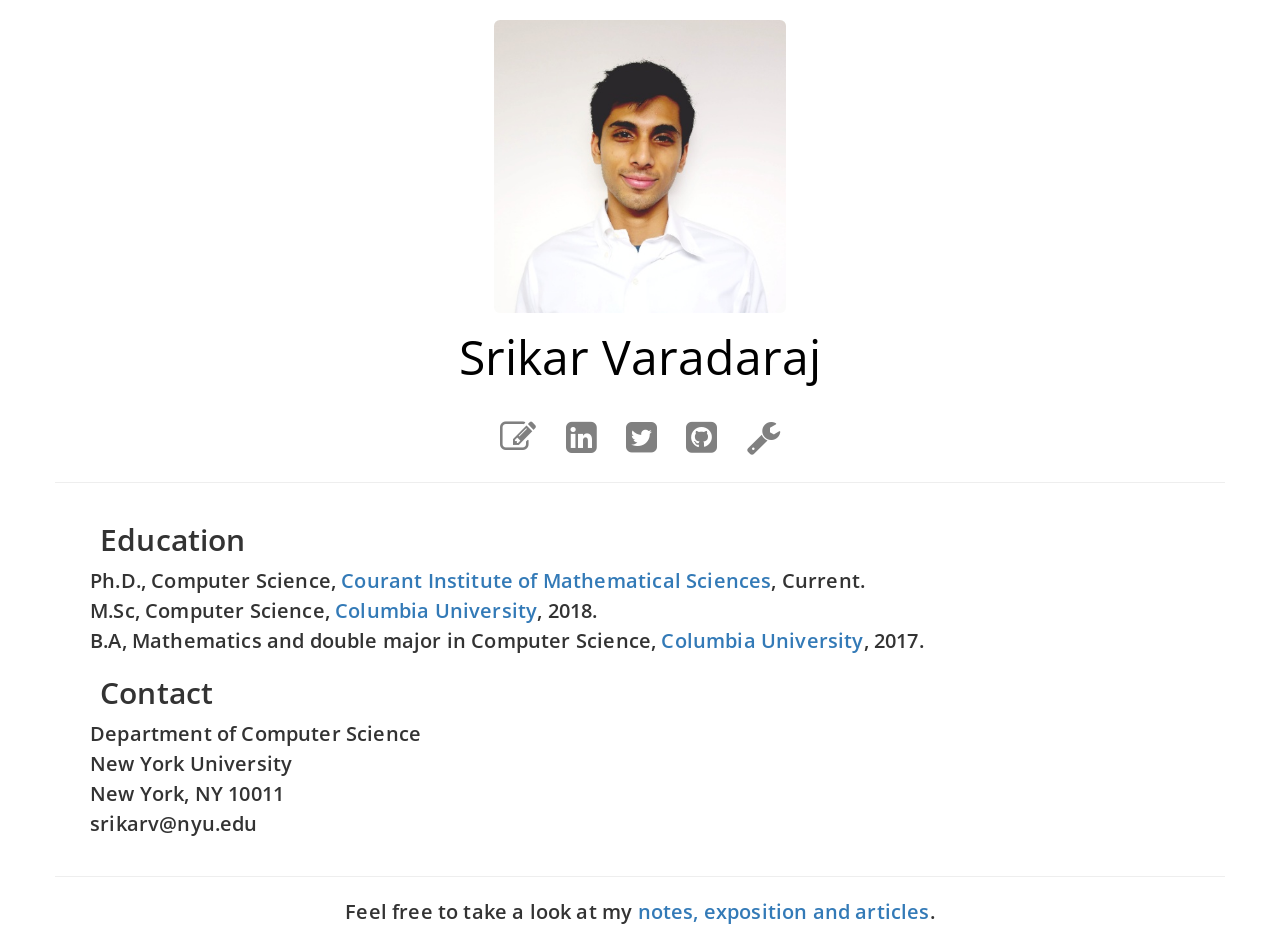
==== index.html @ 81df88ce "Update index.html" ====
﻿<!DOCTYPE html>
<html>

<head>
    <meta charset="utf-8">
    <meta http-equiv="Content-Type" context="text/html; charset=utf-8">
    <meta name="viewport" content="width=device-width, initial-scale=1.0, maximum-scale=1.0, user-scalable=no">
    <title>Srikar Varadaraj</title>
    <meta name="description" content="Srikar Varadaraj">

    <link href="https://netdna.bootstrapcdn.com/bootstrap/3.1.1/css/bootstrap.min.css" rel="stylesheet">
    <link href='https://maxcdn.bootstrapcdn.com/font-awesome/4.1.0/css/font-awesome.min.css' rel='stylesheet' type='text/css'>
    <link href='https://fonts.googleapis.com/css?family=Open+Sans:300' rel='stylesheet' type='text/css'>
    <link rel="stylesheet" href="css/syntax.css">
    <link rel="stylesheet" href="css/main.css">
</head>

<body>
    <div class="container">
        <div class="row">
            <div class="info-text">
                <br />
                <div id="title">
                    <div class="avatar text-center">
                        <a href='/'><img class="img-rounded" src="images/srikar.jpg" /></a>
                    </div>
                </div>
                <div class="text-center" id="name-title">
                    <a href='/'>Srikar Varadaraj</a>
                </div>
                <div id="title">
                    <div class="description text-center">
                        <!--Founding Partner at Chain Intelligence-->
                    </div>
                    <div class="social text-center">
                        <a target="_blank" href="https://srikarv.blog/"> 
                                <i class="fa fa-pencil-square-o"></i>
                            </a>
                        <a target="_blank" href="https://www.linkedin.com/in/srikar-varadaraj-51357056">
                                <i class="fa fa-linkedin-square"></i>
                            </a>
                        <a target="_blank" href="https://twitter.com/SrikarVaradaraj">
                                <i class="fa fa-twitter-square"></i>
                            </a>
                        <a target="_blank" href="https://github.com/LaymanConjecture">
                                <i class="fa fa-github-square"></i>
                            </a>
                        <a href="/exposition">
                                <i class="fa fa-wrench"></i>
                            </a>
                    </div>
                </div>
                <hr />
                <div id="about">
                    </p> <div class="row">
	    <h2>Education</h2>
	     <p>Ph.D., Computer Science, <a href=https://cims.nyu.edu/>Courant Institute of Mathematical Sciences</a>, Current.<br/>
	        M.Sc, Computer Science, <a href=https://www.cs.columbia.edu/>Columbia University</a>, 2018.<br/>
	        B.A, Mathematics and double major in Computer Science, <a href=https://www.cs.columbia.edu/>Columbia University</a>, 2017.</p>
	    <h2>Contact</h2>
	     <p>Department of Computer Science<br/>
	        New York University<br/>
	        New York, NY 10011<br/>
		srikarv@nyu.edu<br/>
	      </p>
      </div>
                </div>
                <hr />

                <div id="about" class="text-center">
                    <p>Feel free to take a look at my <a href='exposition'>notes, exposition and articles</a>.</p>
                </div>
            </div>
        </div>
    </div>
    
    
    <script src="https://ajax.googleapis.com/ajax/libs/jquery/2.1.1/jquery.min.js"></script>
    <script src="https://maxcdn.bootstrapcdn.com/bootstrap/3.2.0/js/bootstrap.min.js"></script>
    <script>
        (function (i, s, o, g, r, a, m) {
            i['GoogleAnalyticsObject'] = r; i[r] = i[r] || function () {
                (i[r].q = i[r].q || []).push(arguments)
            }, i[r].l = 1 * new Date(); a = s.createElement(o),
                m = s.getElementsByTagName(o)[0]; a.async = 1; a.src = g; m.parentNode.insertBefore(a, m)
        })(window, document, 'script', 'https://www.google-analytics.com/analytics.js', 'ga');
        ga('create', 'UA-27506129-1', 'auto');
        ga('send', 'pageview');
    </script>
    <!--
    React example
    <div id="like_button_container"></div>
    <script src="https://unpkg.com/react@16/umd/react.development.js" crossorigin></script>
    <script src="https://unpkg.com/react-dom@16/umd/react-dom.development.js" crossorigin></script>
    <script src="like_button.js"></script>
    -->

    
</body>

</html>
---- css/syntax.css ----
.hll { background-color: #ffffcc }
.c { color: #999988; font-style: italic } /* Comment */
.err { color: #a61717; background-color: #e3d2d2 } /* Error */
.k { color: #000000; font-weight: bold } /* Keyword */
.o { color: #000000; font-weight: bold } /* Operator */
.cm { color: #999988; font-style: italic } /* Comment.Multiline */
.cp { color: #999999; font-weight: bold; font-style: italic } /* Comment.Preproc */
.c1 { color: #999988; font-style: italic } /* Comment.Single */
.cs { color: #999999; font-weight: bold; font-style: italic } /* Comment.Special */
.gd { color: #000000; background-color: #ffdddd } /* Generic.Deleted */
.ge { color: #000000; font-style: italic } /* Generic.Emph */
.gr { color: #aa0000 } /* Generic.Error */
.gh { color: #999999 } /* Generic.Heading */
.gi { color: #000000; background-color: #ddffdd } /* Generic.Inserted */
.go { color: #888888 } /* Generic.Output */
.gp { color: #555555 } /* Generic.Prompt */
.gs { font-weight: bold } /* Generic.Strong */
.gu { color: #aaaaaa } /* Generic.Subheading */
.gt { color: #aa0000 } /* Generic.Traceback */
.kc { color: #000000; font-weight: bold } /* Keyword.Constant */
.kd { color: #000000; font-weight: bold } /* Keyword.Declaration */
.kn { color: #000000; font-weight: bold } /* Keyword.Namespace */
.kp { color: #000000; font-weight: bold } /* Keyword.Pseudo */
.kr { color: #000000; font-weight: bold } /* Keyword.Reserved */
.kt { color: #445588; font-weight: bold } /* Keyword.Type */
.m { color: #009999 } /* Literal.Number */
.s { color: #d01040 } /* Literal.String */
.na { color: #008080 } /* Name.Attribute */
.nb { color: #0086B3 } /* Name.Builtin */
.nc { color: #445588; font-weight: bold } /* Name.Class */
.no { color: #008080 } /* Name.Constant */
.nd { color: #3c5d5d; font-weight: bold } /* Name.Decorator */
.ni { color: #800080 } /* Name.Entity */
.ne { color: #990000; font-weight: bold } /* Name.Exception */
.nf { color: #990000; font-weight: bold } /* Name.Function */
.nl { color: #990000; font-weight: bold } /* Name.Label */
.nn { color: #555555 } /* Name.Namespace */
.nt { color: #000080 } /* Name.Tag */
.nv { color: #008080 } /* Name.Variable */
.ow { color: #000000; font-weight: bold } /* Operator.Word */
.w { color: #bbbbbb } /* Text.Whitespace */
.mf { color: #009999 } /* Literal.Number.Float */
.mh { color: #009999 } /* Literal.Number.Hex */
.mi { color: #009999 } /* Literal.Number.Integer */
.mo { color: #009999 } /* Literal.Number.Oct */
.sb { color: #d01040 } /* Literal.String.Backtick */
.sc { color: #d01040 } /* Literal.String.Char */
.sd { color: #d01040 } /* Literal.String.Doc */
.s2 { color: #d01040 } /* Literal.String.Double */
.se { color: #d01040 } /* Literal.String.Escape */
.sh { color: #d01040 } /* Literal.String.Heredoc */
.si { color: #d01040 } /* Literal.String.Interpol */
.sx { color: #d01040 } /* Literal.String.Other */
.sr { color: #009926 } /* Literal.String.Regex */
.s1 { color: #d01040 } /* Literal.String.Single */
.ss { color: #990073 } /* Literal.String.Symbol */
.bp { color: #999999 } /* Name.Builtin.Pseudo */
.vc { color: #008080 } /* Name.Variable.Class */
.vg { color: #008080 } /* Name.Variable.Global */
.vi { color: #008080 } /* Name.Variable.Instance */
.il { color: #009999 } /* Literal.Number.Integer.Long */
---- css/main.css ----
body {
    font-family: 'Open Sans', sans-serif;
    font-weight: 400;
    color: #333;
    letter-spacing: 0.17px;
    -webkit-font-smoothing: antialiased;
    text-shadow: 1px 1px 1px rgba(0, 0, 0, 0.004)
}

hr {
    margin: 20px 0
}

hr.no-margin {
    margin: 0
}

h1,
h2,
h3,
h4,
h5,
h6 {
    font-family: 'Open Sans', sans-serif;
    font-weight: 600;
    margin-left:10px;
    margin-right: 10px;
    text-rendering: optimizeLegibility;
}

nav {
    font-family: 'Open Sans', sans-serif;
    font-size: 16px
}

nav .title {
    line-height: 31px;
    font-size: 21px;
    vertical-align: middle;
    margin-left: 6px;
    font-weight: 500
}

nav .navbar-nav li a {
    color: black
}

nav .navbar-nav li a:hover {
    text-decoration: underline
}

nav.navbar-default {
    background-color: transparent;
    border-color: transparent
}

nav.navbar-default .navbar-collapse {
    border-color: transparent
}

nav.navbar-default .navbar-nav>.active>a {
    background-color: transparent;
    color: inherit;
    font-weight: 600
}

nav.navbar-default .navbar-nav>.active>a:hover {
    background-color: transparent
}

nav .navbar-brand {
    padding: 8px 15px;
    font-weight: 500;
    letter-spacing: 0
}

nav .navbar-brand img {
    width: 32px;
    height: 32px;
    -webkit-transition: all 0.2s ease;
    -moz-transition: all 0.2s ease;
    transition: all 0.2s ease
}

nav .navbar-brand:hover img {
    box-shadow: rgba(0, 0, 0, 0.3) 0 0 9px
}

nav .navbar-brand:hover .title {
    text-decoration: none;
    background-image: linear-gradient(to bottom, transparent 50%, rgba(0, 0, 0, 0.6) 50%);
    background-repeat: repeat-x;
    background-size: 2px 2px;
    background-position: 0 23px
}

nav.navbar {
    margin-bottom: 0
}

nav .container-fluid {
    padding-left: 0;
    padding-right: 0
}

p {
    font-size: 20px;
    line-height: 1.5;
    margin-bottom: 17px;
    font-weight: 599;
    /*font-color: #333;*/
}

p a:hover,
p a:active,
p a:focus {
    text-decoration: none;
    background-image: linear-gradient(to bottom, rgba(42, 100, 150, 0) 50%, rgba(42, 100, 150, 0.6) 50%);
    background-repeat: repeat-x;
    background-size: 2px 2px;
    background-position: 0 21px
}

#title {
    /*font-family: "freight-sans-pro", serif*/
    font-family: 'Open Sans', sans-serif;
}

#name-title{
    margin-top: 10px;
    font-size: 48px;
    font-weight: 400;
    margin-bottom: 20px;
}

#name-title a{
    text-decoration: none;
    color:black;
}

#title .description {
    color: gray;
    font-size: 28px;
    font-weight: 400
}

#title .social {
    margin-top: 12px;
    font-size: 36px
}

#title a {
    color: gray;
    cursor: pointer;
    margin: 0 10px;
    -webkit-transition: color 0.1s ease;
    -moz-transition: color 0.1s ease;
    transition: color 0.1s ease
}

#title a:hover {
    color: black
}

#title a:hover,
#title a:active,
#title a:focus,
#title a:visited {
    text-decoration: none
}
#about {
    margin-left: 50px;
    margin-right: 50px;
}

#projects-text {
    margin-left: 50px;
    margin-right: 50px;
    font-size: 18px;
    line-height: 1.5;
    margin-bottom: 17px;
    font-weight: 599;
}

#projects-title{
    margin-bottom:17px;
}

#projects-subtitle{
    /*font-style: italic;*/
    /*color:  #A9A9A9;*/
    text-transform: lowercase;
}

ul li{
     margin-bottom: 17px;
}

.projects-mobile{
    width:100%;
    max-width:900px;
}

.vertical{
    max-width:300px;
}

.img-rounded {
    width: 25%;
    height: 25%;
}

.text-center-header {
    margin-left: 5%;
    margin-right: 5%;
}
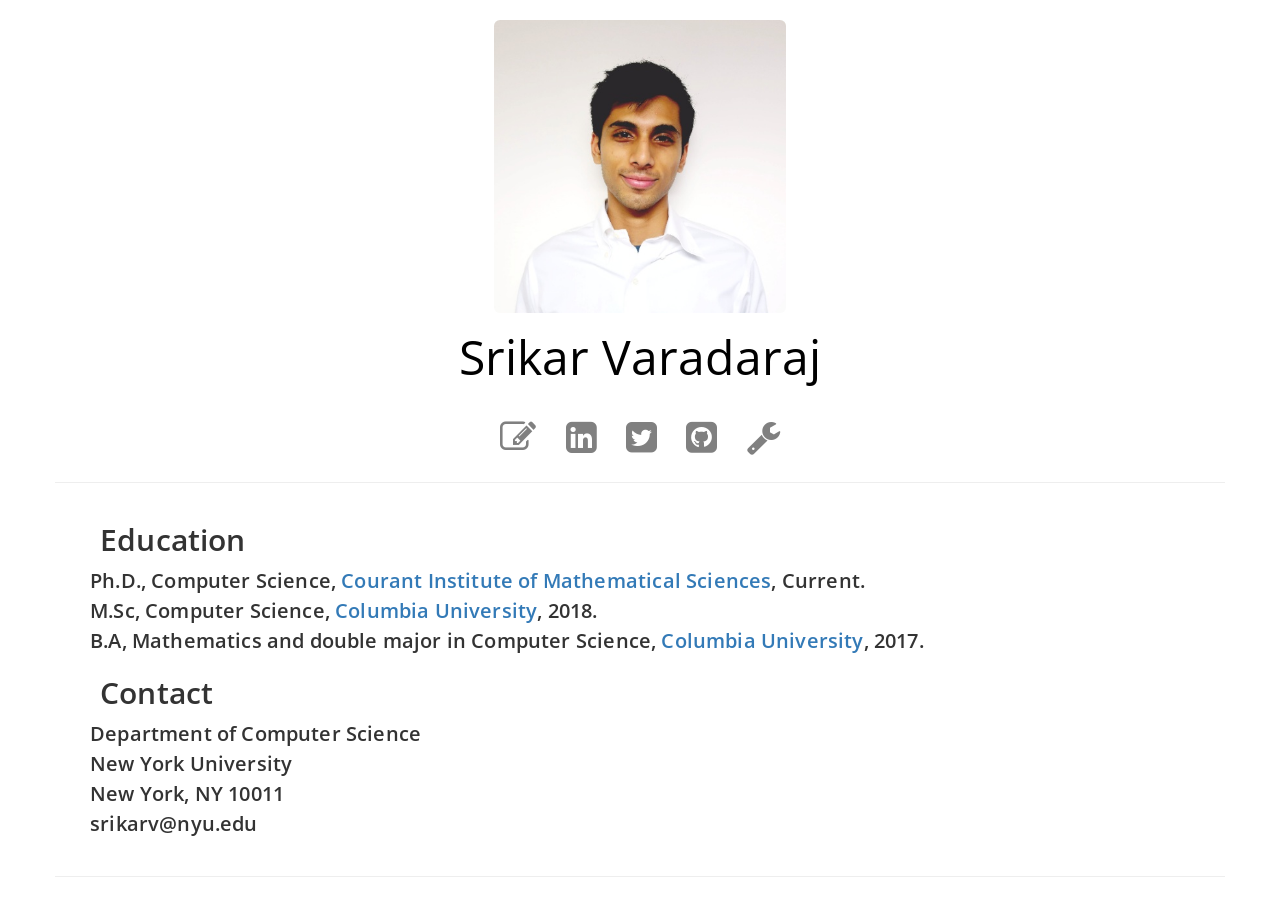
==== commit c20af553: "Comment out the bottom" ====
--- a/index.html
+++ b/index.html
@@ -67,9 +67,10 @@
                 </div>
                 <hr />
 
-                <div id="about" class="text-center">
+                <!--<div id="about" class="text-center">
                     <p>Feel free to take a look at my <a href='exposition'>notes, exposition and articles</a>.</p>
                 </div>
+		-->
             </div>
         </div>
     </div>
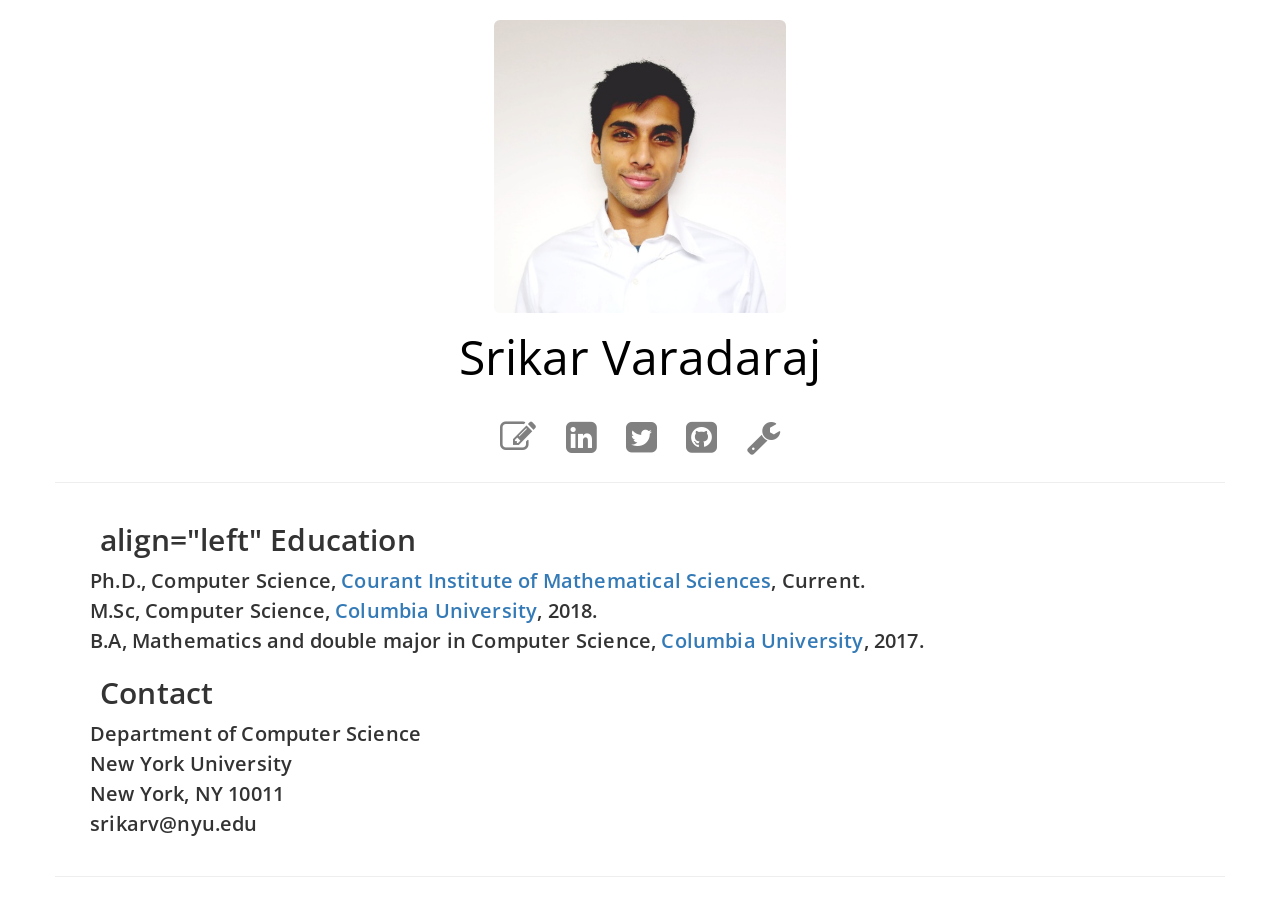
==== commit a6af6033: "Update index.html" ====
--- a/index.html
+++ b/index.html
@@ -53,7 +53,7 @@
                 <hr />
                 <div id="about">
                     </p> <div class="row">
-	    <h2>Education</h2>
+	    <h2>align="left" Education</h2>
 	     <p>Ph.D., Computer Science, <a href=https://cims.nyu.edu/>Courant Institute of Mathematical Sciences</a>, Current.<br/>
 	        M.Sc, Computer Science, <a href=https://www.cs.columbia.edu/>Columbia University</a>, 2018.<br/>
 	        B.A, Mathematics and double major in Computer Science, <a href=https://www.cs.columbia.edu/>Columbia University</a>, 2017.</p>
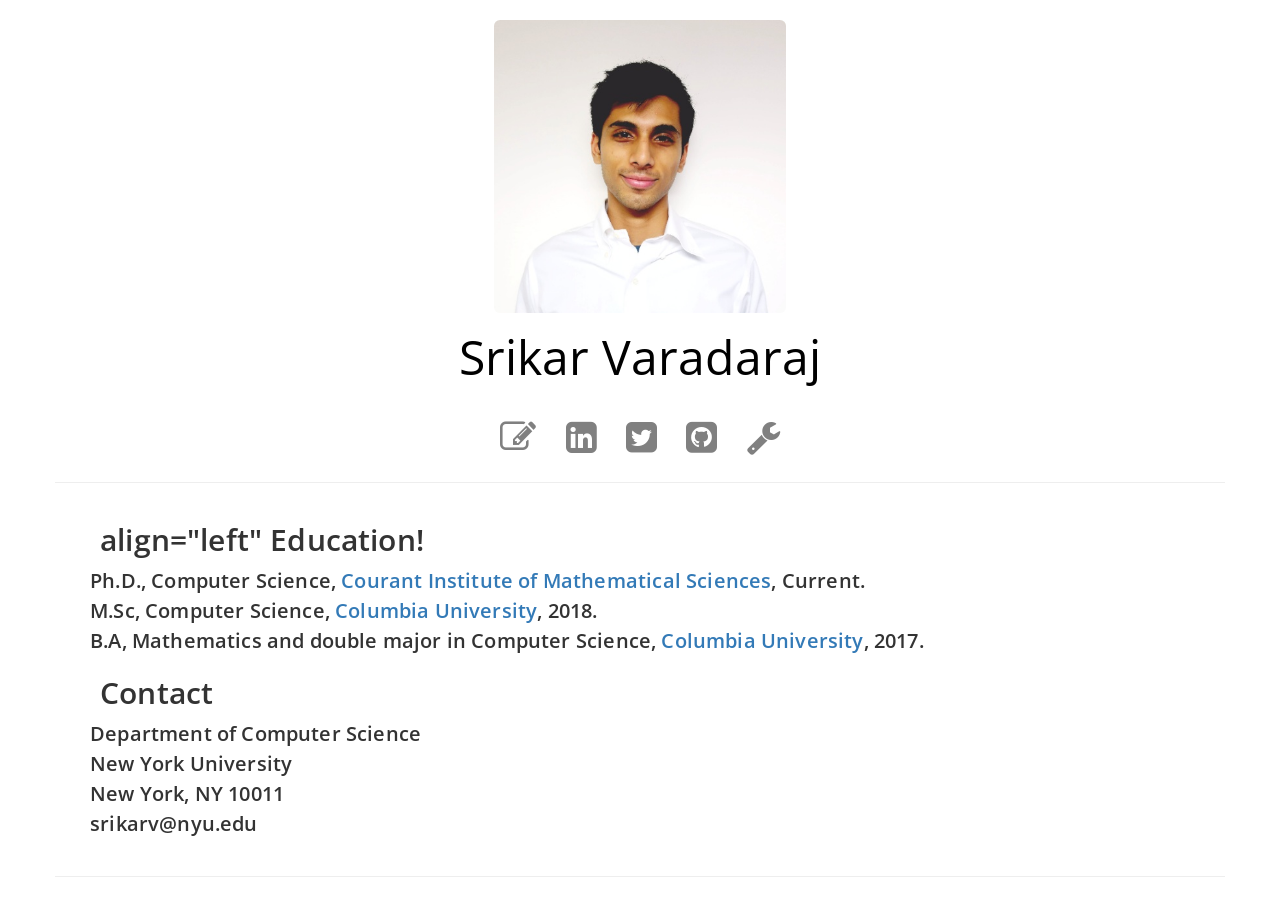
==== commit 1d3aec5c: "Update index.html" ====
--- a/index.html
+++ b/index.html
@@ -53,7 +53,7 @@
                 <hr />
                 <div id="about">
                     </p> <div class="row">
-	    <h2>align="left" Education</h2>
+	    <h2>align="left" Education!</h2>
 	     <p>Ph.D., Computer Science, <a href=https://cims.nyu.edu/>Courant Institute of Mathematical Sciences</a>, Current.<br/>
 	        M.Sc, Computer Science, <a href=https://www.cs.columbia.edu/>Columbia University</a>, 2018.<br/>
 	        B.A, Mathematics and double major in Computer Science, <a href=https://www.cs.columbia.edu/>Columbia University</a>, 2017.</p>
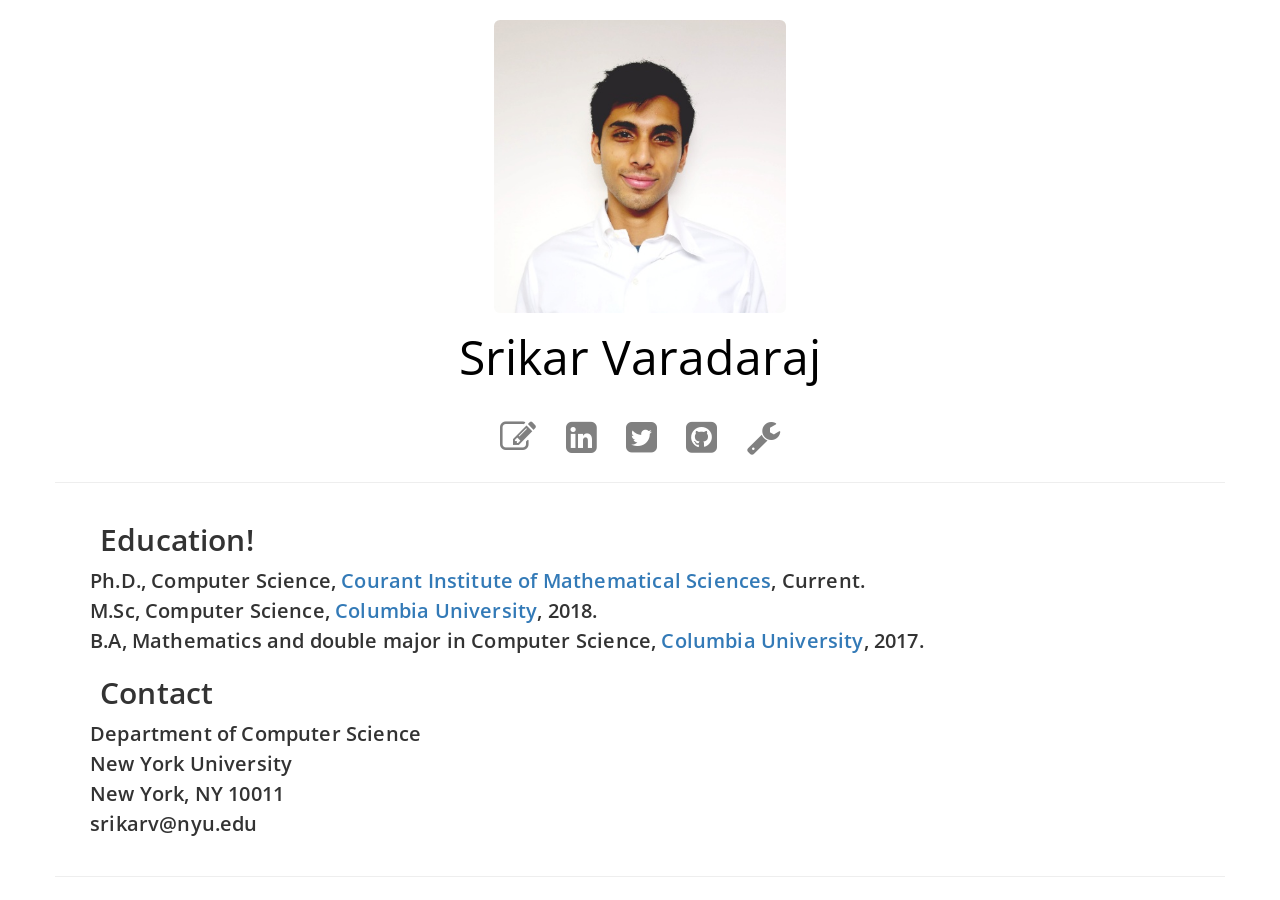
==== commit 0bde1a74: "Update index.html" ====
--- a/index.html
+++ b/index.html
@@ -53,11 +53,11 @@
                 <hr />
                 <div id="about">
                     </p> <div class="row">
-	    <h2>align="left" Education!</h2>
+	    <h2 align="left"> Education!</h2>
 	     <p>Ph.D., Computer Science, <a href=https://cims.nyu.edu/>Courant Institute of Mathematical Sciences</a>, Current.<br/>
 	        M.Sc, Computer Science, <a href=https://www.cs.columbia.edu/>Columbia University</a>, 2018.<br/>
 	        B.A, Mathematics and double major in Computer Science, <a href=https://www.cs.columbia.edu/>Columbia University</a>, 2017.</p>
-	    <h2>Contact</h2>
+	    <h2 align="left">Contact</h2>
 	     <p>Department of Computer Science<br/>
 	        New York University<br/>
 	        New York, NY 10011<br/>
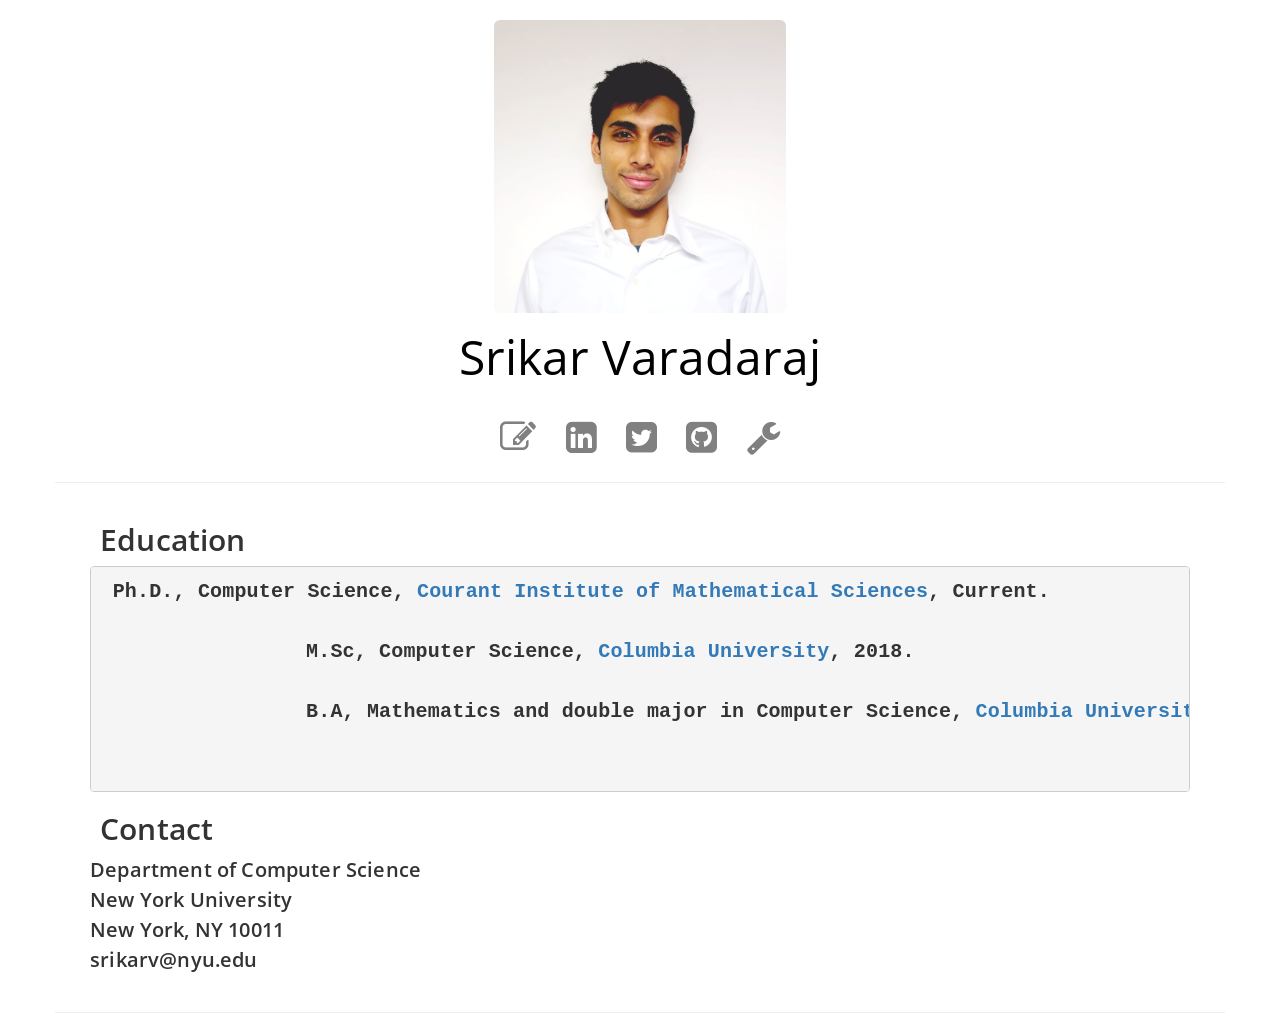
==== commit 7a8e66af: "Update index.html" ====
--- a/index.html
+++ b/index.html
@@ -53,11 +53,12 @@
                 <hr />
                 <div id="about">
                     </p> <div class="row">
-	    <h2 align="left"> Education!</h2>
-	     <p>Ph.D., Computer Science, <a href=https://cims.nyu.edu/>Courant Institute of Mathematical Sciences</a>, Current.<br/>
-	        M.Sc, Computer Science, <a href=https://www.cs.columbia.edu/>Columbia University</a>, 2018.<br/>
-	        B.A, Mathematics and double major in Computer Science, <a href=https://www.cs.columbia.edu/>Columbia University</a>, 2017.</p>
-	    <h2 align="left">Contact</h2>
+	    <h2> Education</h2>
+	     <pre><p> Ph.D., Computer Science, <a href=https://cims.nyu.edu/>Courant Institute of Mathematical Sciences</a>, Current.<br/>
+	         M.Sc, Computer Science, <a href=https://www.cs.columbia.edu/>Columbia University</a>, 2018.<br/>
+	         B.A, Mathematics and double major in Computer Science, <a href=https://www.cs.columbia.edu/>Columbia University</a>, 2017.</p>
+	    </pre>
+	    <h2>Contact</h2>
 	     <p>Department of Computer Science<br/>
 	        New York University<br/>
 	        New York, NY 10011<br/>
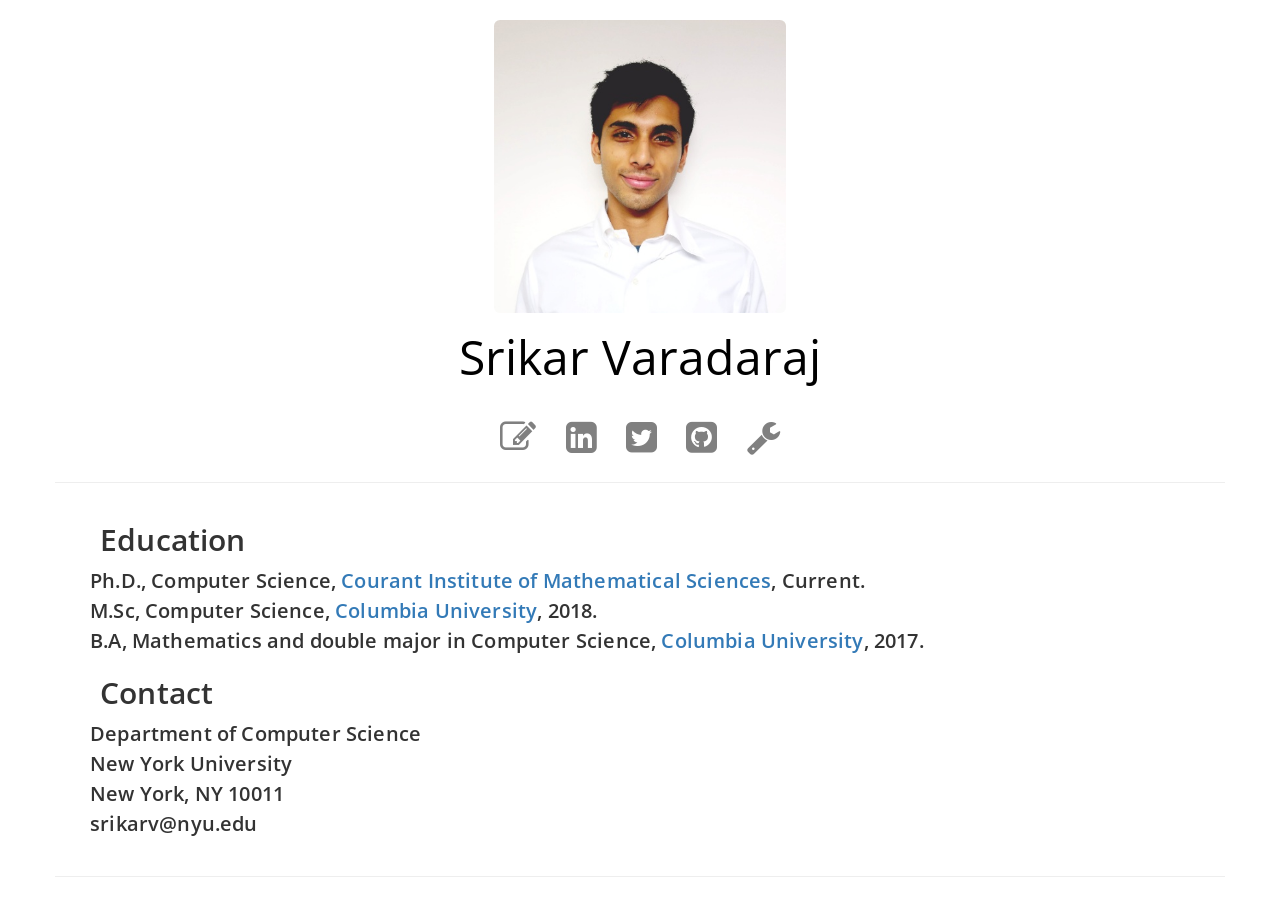
==== commit 29ca9b0b: "Update index.html" ====
--- a/index.html
+++ b/index.html
@@ -53,11 +53,10 @@
                 <hr />
                 <div id="about">
                     </p> <div class="row">
-	    <h2> Education</h2>
-	     <pre><p> Ph.D., Computer Science, <a href=https://cims.nyu.edu/>Courant Institute of Mathematical Sciences</a>, Current.<br/>
+	    <h2>Education</h2>
+	     <p> Ph.D., Computer Science, <a href=https://cims.nyu.edu/>Courant Institute of Mathematical Sciences</a>, Current.<br/>
 	         M.Sc, Computer Science, <a href=https://www.cs.columbia.edu/>Columbia University</a>, 2018.<br/>
 	         B.A, Mathematics and double major in Computer Science, <a href=https://www.cs.columbia.edu/>Columbia University</a>, 2017.</p>
-	    </pre>
 	    <h2>Contact</h2>
 	     <p>Department of Computer Science<br/>
 	        New York University<br/>
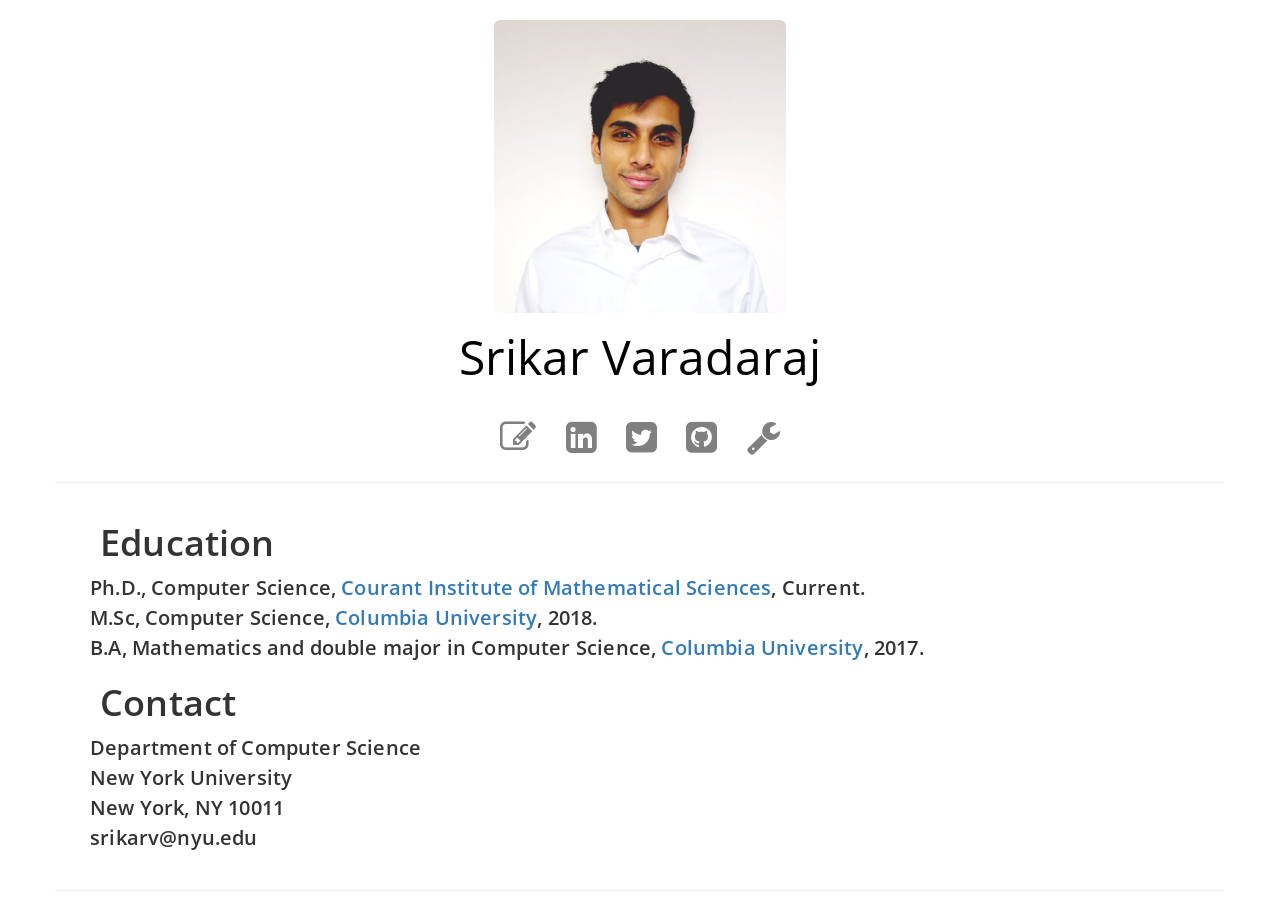
==== commit af3dbd6c: "Update index.html" ====
--- a/index.html
+++ b/index.html
@@ -53,11 +53,11 @@
                 <hr />
                 <div id="about">
                     </p> <div class="row">
-	    <h2>Education</h2>
+	    <h1>Education</h1>
 	     <p> Ph.D., Computer Science, <a href=https://cims.nyu.edu/>Courant Institute of Mathematical Sciences</a>, Current.<br/>
 	         M.Sc, Computer Science, <a href=https://www.cs.columbia.edu/>Columbia University</a>, 2018.<br/>
 	         B.A, Mathematics and double major in Computer Science, <a href=https://www.cs.columbia.edu/>Columbia University</a>, 2017.</p>
-	    <h2>Contact</h2>
+	    <h1>Contact</h1>
 	     <p>Department of Computer Science<br/>
 	        New York University<br/>
 	        New York, NY 10011<br/>
